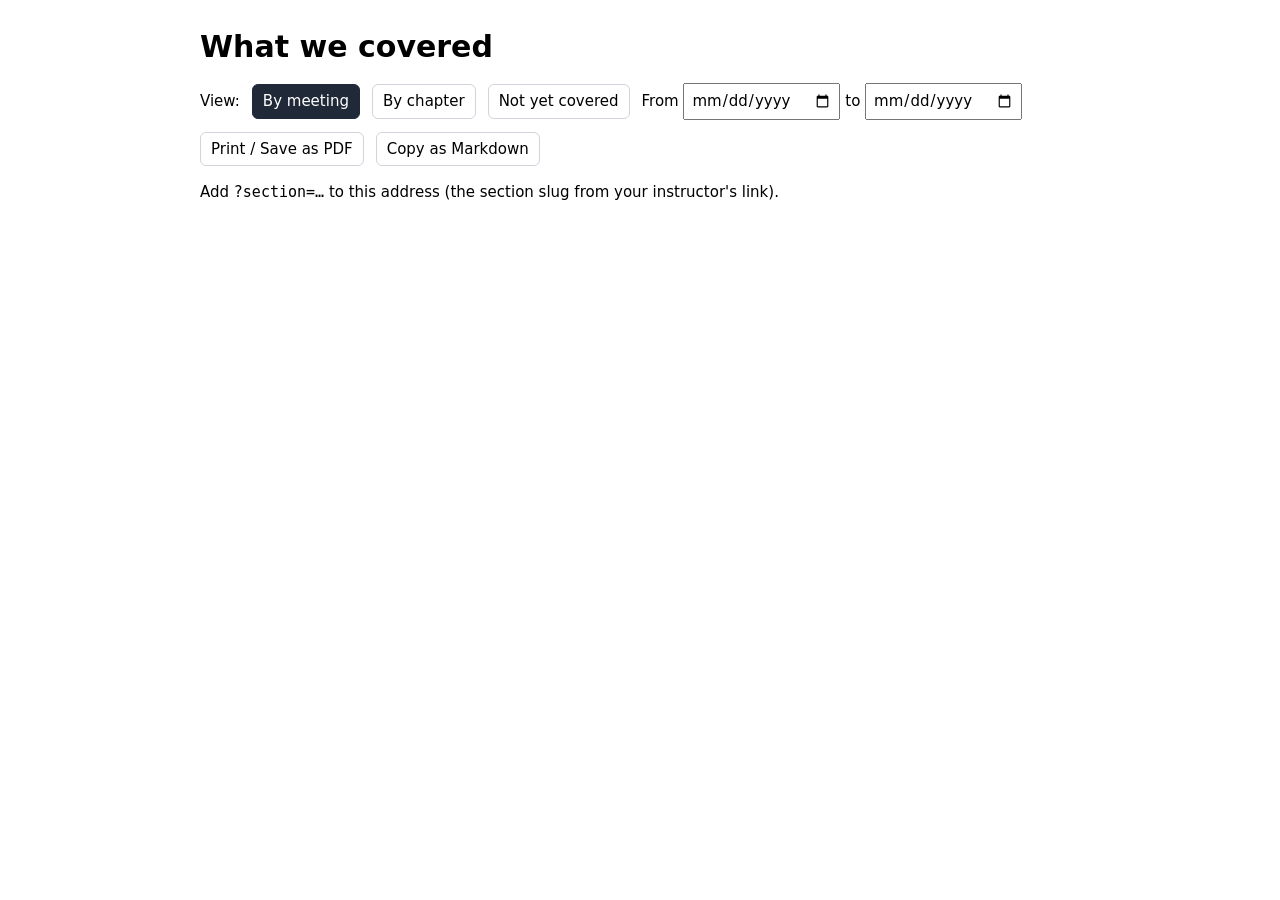
==== covered/index.html @ 25e14b4a "Platform site built from yrS4 75ae2c4" ====
<!doctype html>
<html lang="en">
<head>
<meta charset="utf-8">
<meta name="viewport" content="width=device-width, initial-scale=1">
<title>What we covered</title>
<style>:root{--lightningcss-light:initial;--lightningcss-dark: ;color-scheme:light dark}@media (prefers-color-scheme:dark){:root{--lightningcss-light: ;--lightningcss-dark:initial}}body{max-width:880px;margin:24px auto;padding:0 16px;font:15px/1.5 system-ui,-apple-system,BlinkMacSystemFont,Segoe UI,Roboto,Noto Sans,Ubuntu,Cantarell,Helvetica Neue,sans-serif}h1{margin-bottom:0}.sub{color:#6b7280;margin-top:2px}.bar{flex-wrap:wrap;align-items:center;gap:12px;margin:14px 0;display:flex}.bar button{font:inherit;cursor:pointer;background:0 0;border:1px solid #d1d5db;border-radius:6px;padding:5px 10px}.bar button.on{color:#fff;background:#1f2937;border-color:#1f2937}.bar input{font:inherit;padding:4px 6px}h2{border-bottom:1px solid #e5e7eb;margin:22px 0 6px;padding-bottom:3px;font-size:18px}h3{color:#374151;margin:12px 0 4px;font-size:15px}ul{padding-left:18px}li{margin:3px 0}.st{color:#fff;vertical-align:middle;border-radius:10px;margin-right:6px;padding:0 6px;font-size:11px;display:inline-block}.st-covered{background:#43a047}.st-assigned{background:#1e88e5}.st-skipped{background:#9e9e9e}.st-comment{background:#fb8c00}.q{color:#4b5563}.note{color:#92400e;background:#fef3c7;border-radius:6px;margin:4px 0;padding:4px 8px}.cm{color:#92400e;margin-left:1.5em;display:block}.muted{color:#6b7280}.where{color:#6b7280;font-size:13px}a{color:#1d4ed8}@media print{.bar,.noprint{display:none}body{max-width:none}}</style>
  <script type="module" crossorigin src="/assets/covered-CGDC8gRd.js"></script>
  <link rel="modulepreload" crossorigin href="/assets/modulepreload-polyfill-P2Xu9kJm.js">
  <link rel="modulepreload" crossorigin href="/assets/Md-BYHbrtqt.js">
</head>
<body>
<h1 id="title">What we covered</h1>
<div class="sub" id="subtitle"></div>
<div class="bar noprint">
  <span>View:</span>
  <button id="v-meeting" class="on">By meeting</button>
  <button id="v-chapter">By chapter</button>
  <button id="v-not">Not yet covered</button>
  <span>From <input type="date" id="from"> to <input type="date" id="to"></span>
  <button id="print">Print / Save as PDF</button>
  <button id="copy">Copy as Markdown</button>
</div>
<div id="out"><p class="muted">Loading…</p></div>
</body>
</html>
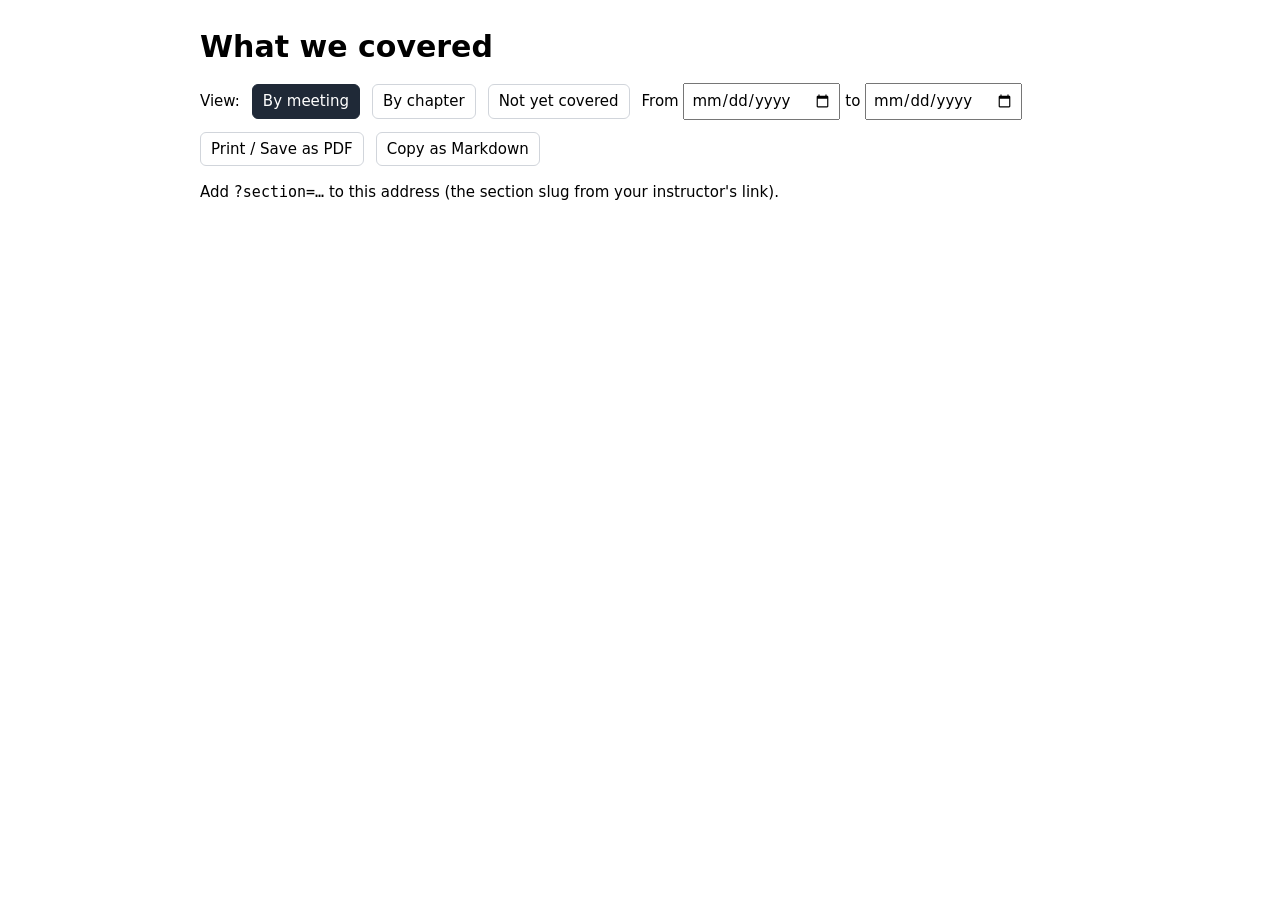
==== commit fda89425: "Platform site built from yrS4 2ad0fd7" ====
--- a/covered/index.html
+++ b/covered/index.html
@@ -5,9 +5,9 @@
 <meta name="viewport" content="width=device-width, initial-scale=1">
 <title>What we covered</title>
 <style>:root{--lightningcss-light:initial;--lightningcss-dark: ;color-scheme:light dark}@media (prefers-color-scheme:dark){:root{--lightningcss-light: ;--lightningcss-dark:initial}}body{max-width:880px;margin:24px auto;padding:0 16px;font:15px/1.5 system-ui,-apple-system,BlinkMacSystemFont,Segoe UI,Roboto,Noto Sans,Ubuntu,Cantarell,Helvetica Neue,sans-serif}h1{margin-bottom:0}.sub{color:#6b7280;margin-top:2px}.bar{flex-wrap:wrap;align-items:center;gap:12px;margin:14px 0;display:flex}.bar button{font:inherit;cursor:pointer;background:0 0;border:1px solid #d1d5db;border-radius:6px;padding:5px 10px}.bar button.on{color:#fff;background:#1f2937;border-color:#1f2937}.bar input{font:inherit;padding:4px 6px}h2{border-bottom:1px solid #e5e7eb;margin:22px 0 6px;padding-bottom:3px;font-size:18px}h3{color:#374151;margin:12px 0 4px;font-size:15px}ul{padding-left:18px}li{margin:3px 0}.st{color:#fff;vertical-align:middle;border-radius:10px;margin-right:6px;padding:0 6px;font-size:11px;display:inline-block}.st-covered{background:#43a047}.st-assigned{background:#1e88e5}.st-skipped{background:#9e9e9e}.st-comment{background:#fb8c00}.q{color:#4b5563}.note{color:#92400e;background:#fef3c7;border-radius:6px;margin:4px 0;padding:4px 8px}.cm{color:#92400e;margin-left:1.5em;display:block}.muted{color:#6b7280}.where{color:#6b7280;font-size:13px}a{color:#1d4ed8}@media print{.bar,.noprint{display:none}body{max-width:none}}</style>
-  <script type="module" crossorigin src="/assets/covered-CGDC8gRd.js"></script>
+  <script type="module" crossorigin src="/assets/covered-C4TMlwke.js"></script>
   <link rel="modulepreload" crossorigin href="/assets/modulepreload-polyfill-P2Xu9kJm.js">
-  <link rel="modulepreload" crossorigin href="/assets/Md-BYHbrtqt.js">
+  <link rel="modulepreload" crossorigin href="/assets/Md-DHiN0fYu.js">
 </head>
 <body>
 <h1 id="title">What we covered</h1>
